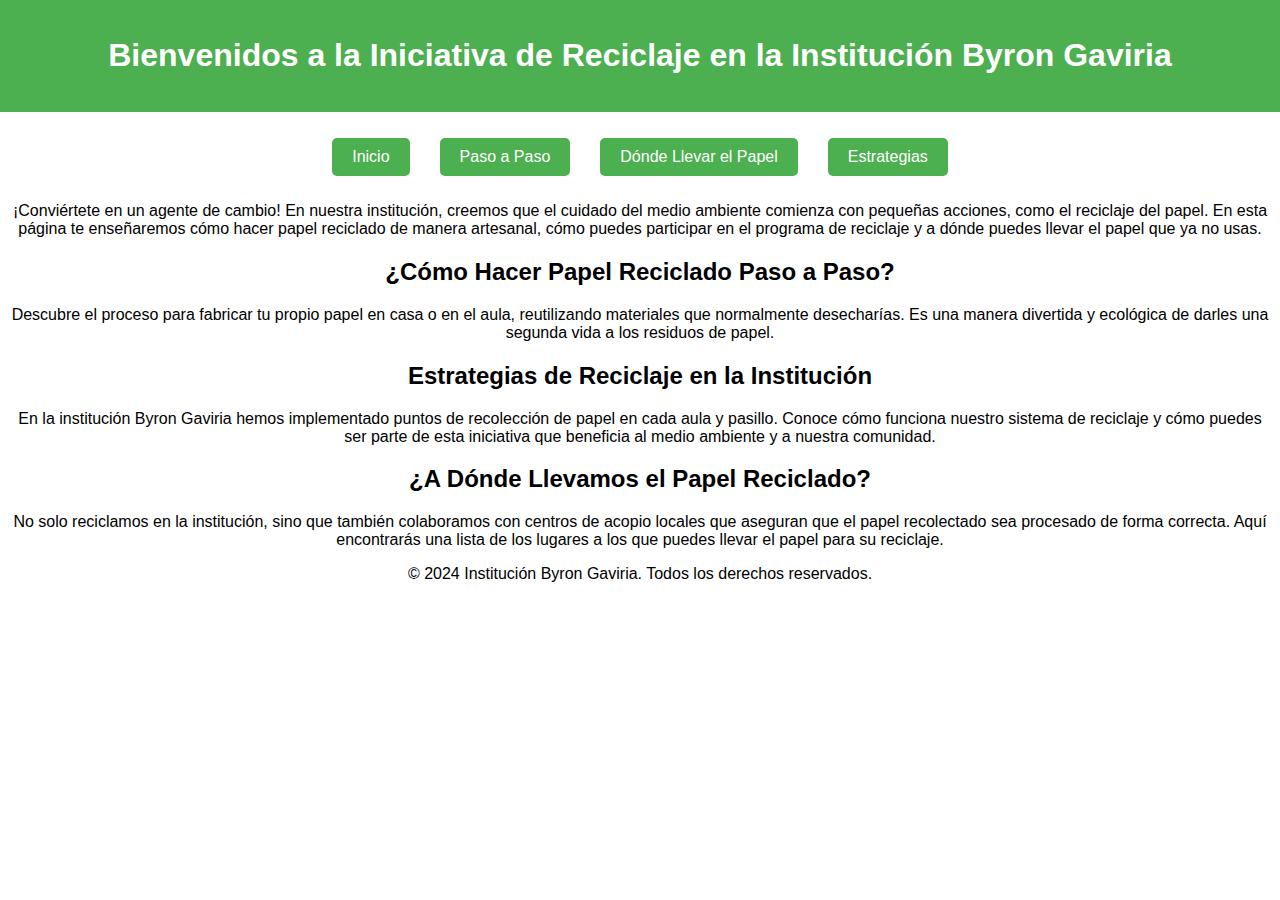
==== index.html @ 469e0139 "reciclaje" ====
<!DOCTYPE html>
<html lang="en">
<head>
    <meta charset="UTF-8">
    <meta name="viewport" content="width=device-width, initial-scale=1.0">
    <title>Iniciativa de reciclaje - byron gaviria</title>
    <link rel="stylesheet" href="style.css">
</head>
<body>
    <header class="header-background">
        <h1>Bienvenidos a la Iniciativa de Reciclaje en la Institución Byron Gaviria</h1>
    </header>
    <main>
        <nav>
            <ul>
                <li><a href="index.html">Inicio</a></li>
                <li><a href="pasoApaso.html">Paso a Paso</a></li>
                <li><a href="dondeLlevar.html">Dónde Llevar el Papel</a></li>
                <li><a href="estrategias.html">Estrategias</a></li>
            </ul>
        </nav>
        <section id="intro">
            <p>¡Conviértete en un agente de cambio! En nuestra institución,
                creemos que el cuidado del medio ambiente comienza con pequeñas acciones, 
                como el reciclaje del papel. En esta página te enseñaremos cómo hacer papel reciclado de manera artesanal,
                cómo puedes participar en el programa de reciclaje y a dónde puedes llevar el papel que ya no usas.</p>
        </section>
        <section id="comoHacerlo">
            <h2>¿Cómo Hacer Papel Reciclado Paso a Paso?</h2>
            <p>Descubre el proceso para fabricar tu propio papel en casa o en el aula, 
                reutilizando materiales que normalmente desecharías.
                Es una manera divertida y ecológica de darles una segunda vida a los residuos de papel.</p>
        </section>
        <section id="estrategias">
            <h2>Estrategias de Reciclaje en la Institución</h2>
            <p>En la institución Byron Gaviria hemos implementado puntos de recolección de papel en cada aula y pasillo.
                Conoce cómo funciona nuestro sistema de reciclaje y cómo puedes ser parte de esta iniciativa
                que beneficia al medio ambiente y a nuestra comunidad.</p>
        </section>
        <section id="dondeLLevarlo">
            <h2>¿A Dónde Llevamos el Papel Reciclado?</h2>
            <p>No solo reciclamos en la institución, sino que también colaboramos con centros de acopio locales que aseguran que el papel recolectado sea procesado de forma correcta. Aquí encontrarás una lista de los lugares a los que puedes llevar el papel para su reciclaje.</p>
        </section>
    </main>
    <footer>
        <p>&copy; 2024 Institución Byron Gaviria. Todos los derechos reservados.</p>
    </footer>
    <script src="app.js"></script>
</body>
</html>
---- style.css ----
.header-background  {
    background-color: #4CAF50;
    padding: 1rem;
    color: rgb(255, 255, 255);
    text-align: center;
}

body {
    font-family: Arial, sans-serif;
    margin: 0;
    padding: 0;
}

nav ul {
    display: flex;
    justify-content: center; /* Centra los enlaces horizontalmente */
    flex-wrap: wrap; /* Permite que los elementos se ajusten a varias líneas si es necesario */
    padding: 0;
    list-style-type: none;
}

nav ul li {
    margin: 10px 15px; /* Espacio entre los enlaces */
}

nav ul li a {
    text-decoration: none;
    color: #ffffff;
    background-color: #4CAF50; /* Verde de fondo para los enlaces */
    padding: 10px 20px; /* Espaciado dentro de los enlaces */
    border-radius: 5px; /* Bordes redondeados */
    display: block;
    text-align: center; /* Asegura que el texto esté centrado en enlaces más grandes */
}

nav ul li a:hover {
    background-color: #45a049; /* Color al pasar el cursor por encima */
}

section ul {
    padding: 0;
    list-style-type: none;
    margin: 0;
}

section ul li {
    background-color: #4CAF50; /* Fondo verde para los elementos de la lista */
    color: white;
    margin: 10px 0;
    padding: 10px;
    border-radius: 5px;
    word-wrap: break-word; /* Permite que el texto largo se ajuste en dispositivos pequeños */
}

/* Asegura que el contenido se adapte bien en pantallas pequeñas */
main, header, footer, nav {
    padding: 0 10px;
    max-width: 100%;
    text-align: center;
}
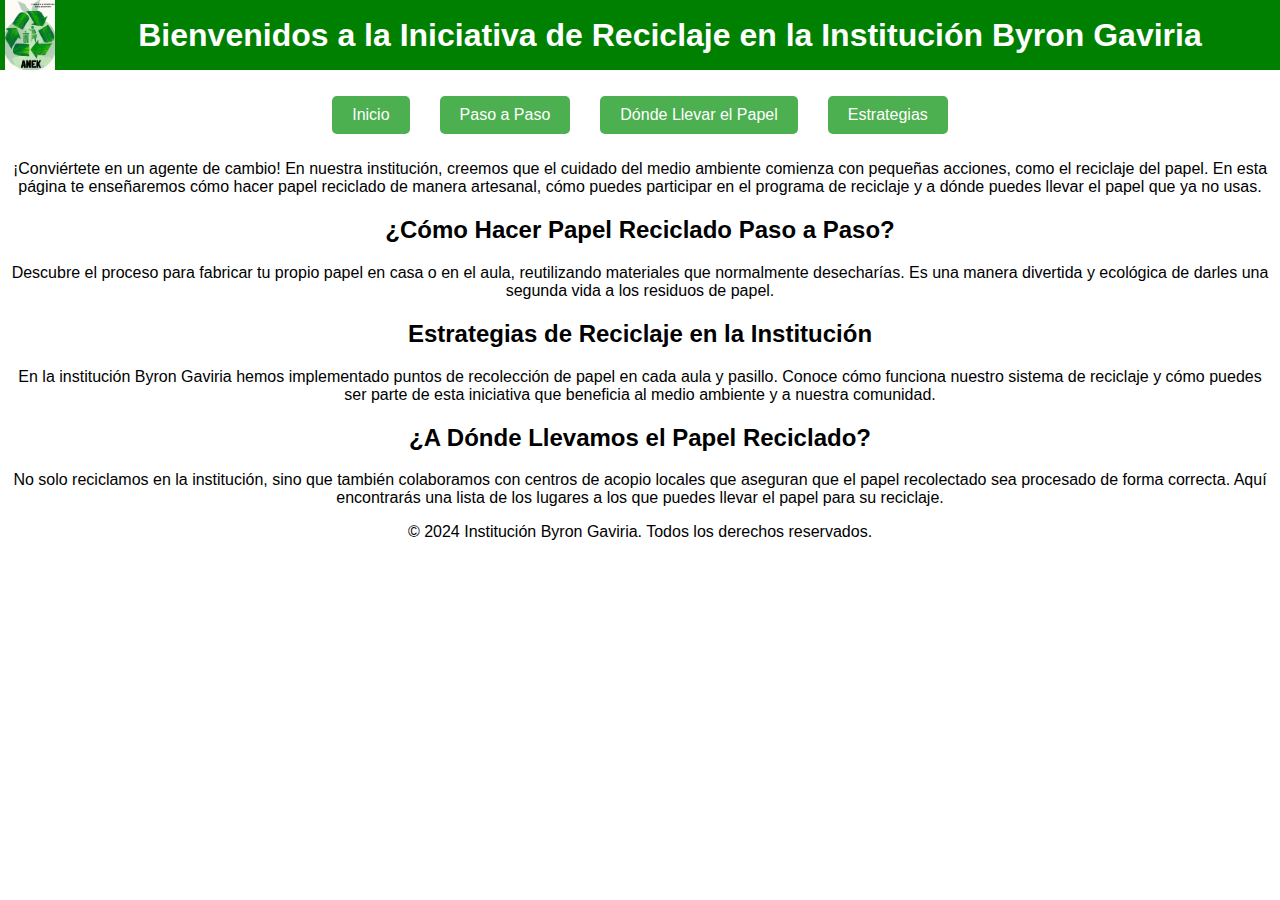
==== commit 256a6b22: "PAgina de reciclaje" ====
--- a/index.html
+++ b/index.html
@@ -8,7 +8,10 @@
 </head>
 <body>
     <header class="header-background">
-        <h1>Bienvenidos a la Iniciativa de Reciclaje en la Institución Byron Gaviria</h1>
+        <div class="header-container">
+            <img id="logo" src="images/4050d7eb-000f-462a-9a10-27082667b71b.jpg">
+            <h1>Bienvenidos a la Iniciativa de Reciclaje en la Institución Byron Gaviria</h1>
+        </div>
     </header>
     <main>
         <nav>
--- a/style.css
+++ b/style.css
@@ -1,8 +1,31 @@
-.header-background  {
-    background-color: #4CAF50;
-    padding: 1rem;
-    color: rgb(255, 255, 255);
+.header-background {
+    background-color: green; /* Fondo verde para todo el encabezado */
+    width: 100%; /* Asegura que ocupe todo el ancho de la ventana */
+}
+.header-container {
+    display: flex;
+    padding: 0;
+    align-items: center;
+    justify-content: center; 
+    flex-wrap: wrap;
+    width: 100%; /* Asegura que ocupe todo el ancho de la ventana */
+    margin: 0 auto;
+}
+
+#logo {
+    display: flex;
+    width: 50px; 
+    height: auto; 
+    margin-right: 5px;
+    margin-left: 5px; 
+}
+
+h1 {
+    color: #ffffff;
+    margin: 0;
+    flex: 1; /* Ocupa el espacio restante a la derecha del logo */
     text-align: center;
+    /* text-align: left;  */
 }
 
 body {
@@ -10,6 +33,7 @@
     margin: 0;
     padding: 0;
 }
+
 
 nav ul {
     display: flex;
@@ -53,7 +77,7 @@
 }
 
 /* Asegura que el contenido se adapte bien en pantallas pequeñas */
-main, header, footer, nav {
+main, footer, nav {
     padding: 0 10px;
     max-width: 100%;
     text-align: center;
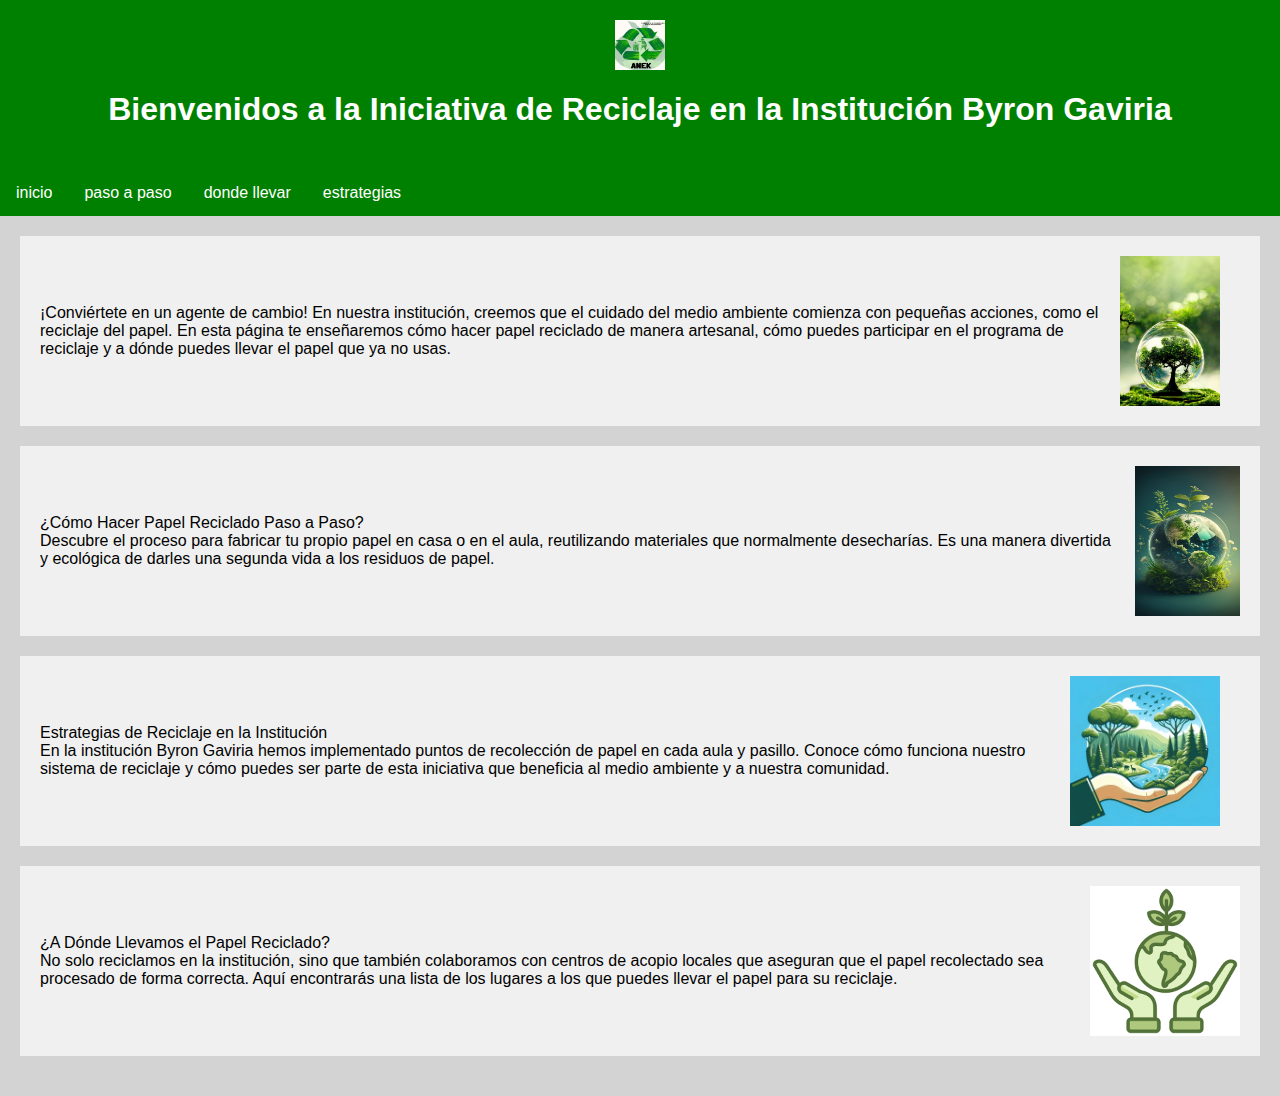
==== commit 68050150: "avance" ====
--- a/index.html
+++ b/index.html
@@ -1,53 +1,62 @@
-<!DOCTYPE html>
-<html lang="en">
-<head>
-    <meta charset="UTF-8">
-    <meta name="viewport" content="width=device-width, initial-scale=1.0">
-    <title>Iniciativa de reciclaje - byron gaviria</title>
-    <link rel="stylesheet" href="style.css">
-</head>
-<body>
-    <header class="header-background">
-        <div class="header-container">
-            <img id="logo" src="images/4050d7eb-000f-462a-9a10-27082667b71b.jpg">
-            <h1>Bienvenidos a la Iniciativa de Reciclaje en la Institución Byron Gaviria</h1>
-        </div>
-    </header>
-    <main>
-        <nav>
-            <ul>
-                <li><a href="index.html">Inicio</a></li>
-                <li><a href="pasoApaso.html">Paso a Paso</a></li>
-                <li><a href="dondeLlevar.html">Dónde Llevar el Papel</a></li>
-                <li><a href="estrategias.html">Estrategias</a></li>
-            </ul>
-        </nav>
-        <section id="intro">
-            <p>¡Conviértete en un agente de cambio! En nuestra institución,
-                creemos que el cuidado del medio ambiente comienza con pequeñas acciones, 
-                como el reciclaje del papel. En esta página te enseñaremos cómo hacer papel reciclado de manera artesanal,
-                cómo puedes participar en el programa de reciclaje y a dónde puedes llevar el papel que ya no usas.</p>
-        </section>
-        <section id="comoHacerlo">
-            <h2>¿Cómo Hacer Papel Reciclado Paso a Paso?</h2>
-            <p>Descubre el proceso para fabricar tu propio papel en casa o en el aula, 
-                reutilizando materiales que normalmente desecharías.
-                Es una manera divertida y ecológica de darles una segunda vida a los residuos de papel.</p>
-        </section>
-        <section id="estrategias">
-            <h2>Estrategias de Reciclaje en la Institución</h2>
-            <p>En la institución Byron Gaviria hemos implementado puntos de recolección de papel en cada aula y pasillo.
-                Conoce cómo funciona nuestro sistema de reciclaje y cómo puedes ser parte de esta iniciativa
-                que beneficia al medio ambiente y a nuestra comunidad.</p>
-        </section>
-        <section id="dondeLLevarlo">
-            <h2>¿A Dónde Llevamos el Papel Reciclado?</h2>
-            <p>No solo reciclamos en la institución, sino que también colaboramos con centros de acopio locales que aseguran que el papel recolectado sea procesado de forma correcta. Aquí encontrarás una lista de los lugares a los que puedes llevar el papel para su reciclaje.</p>
-        </section>
-    </main>
-    <footer>
-        <p>&copy; 2024 Institución Byron Gaviria. Todos los derechos reservados.</p>
-    </footer>
-    <script src="app.js"></script>
-</body>
+<html>
+ <head>
+  <title>
+   Iniciativa de Reciclaje
+  </title>
+  <link rel="stylesheet" href="style.css">
+ </head>
+ <body>
+  <div class="header">
+   <img id="logo" alt="Logo de la Institución"  src="images/4050d7eb-000f-462a-9a10-27082667b71b.jpg"/>
+   <h1>
+    Bienvenidos a la Iniciativa de Reciclaje en la Institución Byron Gaviria
+   </h1>
+  </div>
+  <div class="nav">
+   <a href="index.html">
+    inicio
+   </a>
+   <a href="pasoApaso.html">
+    paso a paso
+   </a>
+   <a href="dondeLlevar.html">
+    donde llevar
+   </a>
+   <a href="estrategias.html">
+    estrategias
+   </a>
+  </div>
+  <div class="content">
+   <div class="section">
+    <p>
+     ¡Conviértete en un agente de cambio! En nuestra institución, creemos que el cuidado del medio ambiente comienza con pequeñas acciones, como el reciclaje del papel. En esta página te enseñaremos cómo hacer papel reciclado de manera artesanal, cómo puedes participar en el programa de reciclaje y a dónde puedes llevar el papel que ya no usas.
+    </p>
+    <img id="primera" alt="Imagen"  src="images/primera.jpeg" />
+   </div>
+   <div class="section">
+    <img id="segunda" alt="Imagen de un planeta tierra con plantas"  src="images/segunda.jpeg" />
+    <p>
+     ¿Cómo Hacer Papel Reciclado Paso a Paso?
+     <br/>
+     Descubre el proceso para fabricar tu propio papel en casa o en el aula, reutilizando materiales que normalmente desecharías. Es una manera divertida y ecológica de darles una segunda vida a los residuos de papel.
+    </p>
+   </div>
+   <div class="section">
+    <p>
+     Estrategias de Reciclaje en la Institución
+     <br/>
+     En la institución Byron Gaviria hemos implementado puntos de recolección de papel en cada aula y pasillo. Conoce cómo funciona nuestro sistema de reciclaje y cómo puedes ser parte de esta iniciativa que beneficia al medio ambiente y a nuestra comunidad.
+    </p>
+    <img id="tercera" alt="Imagen mano con paisaje" src="images/tercera.jpeg" />
+   </div>
+   <div class="section">
+    <img id="cuarta" alt="Imagen mano" src="images/cuarta.jpeg"/>
+    <p>
+     ¿A Dónde Llevamos el Papel Reciclado?
+     <br/>
+     No solo reciclamos en la institución, sino que también colaboramos con centros de acopio locales que aseguran que el papel recolectado sea procesado de forma correcta. Aquí encontrarás una lista de los lugares a los que puedes llevar el papel para su reciclaje.
+    </p>
+   </div>
+  </div>
+ </body>
 </html>--- a/style.css
+++ b/style.css
@@ -1,84 +1,70 @@
-.header-background {
-    background-color: green; /* Fondo verde para todo el encabezado */
-    width: 100%; /* Asegura que ocupe todo el ancho de la ventana */
-}
-.header-container {
-    display: flex;
-    padding: 0;
-    align-items: center;
-    justify-content: center; 
-    flex-wrap: wrap;
-    width: 100%; /* Asegura que ocupe todo el ancho de la ventana */
-    margin: 0 auto;
-}
-
-#logo {
-    display: flex;
-    width: 50px; 
-    height: auto; 
-    margin-right: 5px;
-    margin-left: 5px; 
-}
-
-h1 {
-    color: #ffffff;
-    margin: 0;
-    flex: 1; /* Ocupa el espacio restante a la derecha del logo */
-    text-align: center;
-    /* text-align: left;  */
-}
-
 body {
     font-family: Arial, sans-serif;
+    background-color: #d3d3d3;
     margin: 0;
     padding: 0;
 }
 
-
-nav ul {
-    display: flex;
-    justify-content: center; /* Centra los enlaces horizontalmente */
-    flex-wrap: wrap; /* Permite que los elementos se ajusten a varias líneas si es necesario */
-    padding: 0;
-    list-style-type: none;
+#logo {
+    width: 50px;
+    height: 50px;
 }
 
-nav ul li {
-    margin: 10px 15px; /* Espacio entre los enlaces */
+#primera {
+    width: 150px;
+    height: 150px;
 }
 
-nav ul li a {
-    text-decoration: none;
-    color: #ffffff;
-    background-color: #4CAF50; /* Verde de fondo para los enlaces */
-    padding: 10px 20px; /* Espaciado dentro de los enlaces */
-    border-radius: 5px; /* Bordes redondeados */
-    display: block;
-    text-align: center; /* Asegura que el texto esté centrado en enlaces más grandes */
+#segunda {
+    width: 150px;
+    height: 150px;
+}
+#tercera {
+    width: 150px;
+    height: 150px;
+}
+#cuarta {
+    width: 150px;
+    height: 150px;
 }
 
-nav ul li a:hover {
-    background-color: #45a049; /* Color al pasar el cursor por encima */
+.header {
+    background-color: #008000;
+    color: white;
+    text-align: center;
+    padding: 20px;
 }
-
-section ul {
-    padding: 0;
-    list-style-type: none;
-    margin: 0;
+.nav {
+    background-color: #008000;
+    overflow: hidden;
 }
-
-section ul li {
-    background-color: #4CAF50; /* Fondo verde para los elementos de la lista */
+.nav a {
+    float: left;
+    display: block;
     color: white;
-    margin: 10px 0;
-    padding: 10px;
-    border-radius: 5px;
-    word-wrap: break-word; /* Permite que el texto largo se ajuste en dispositivos pequeños */
+    text-align: center;
+    padding: 14px 16px;
+    text-decoration: none;
 }
-
-/* Asegura que el contenido se adapte bien en pantallas pequeñas */
-main, footer, nav {
-    padding: 0 10px;
-    max-width: 100%;
-    text-align: center;
+.nav a:hover {
+    background-color: #006400;
 }
+.content {
+    padding: 20px;
+}
+.section {
+    background-color: #f0f0f0;
+    margin-bottom: 20px;
+    padding: 20px;
+    display: flex;
+    align-items: center;
+}
+.section img {
+    max-width: 150px;
+    margin-right: 20px;
+}
+.section:nth-child(even) img {
+    order: 2;
+    margin-right: 0;
+    margin-left: 20px;
+}